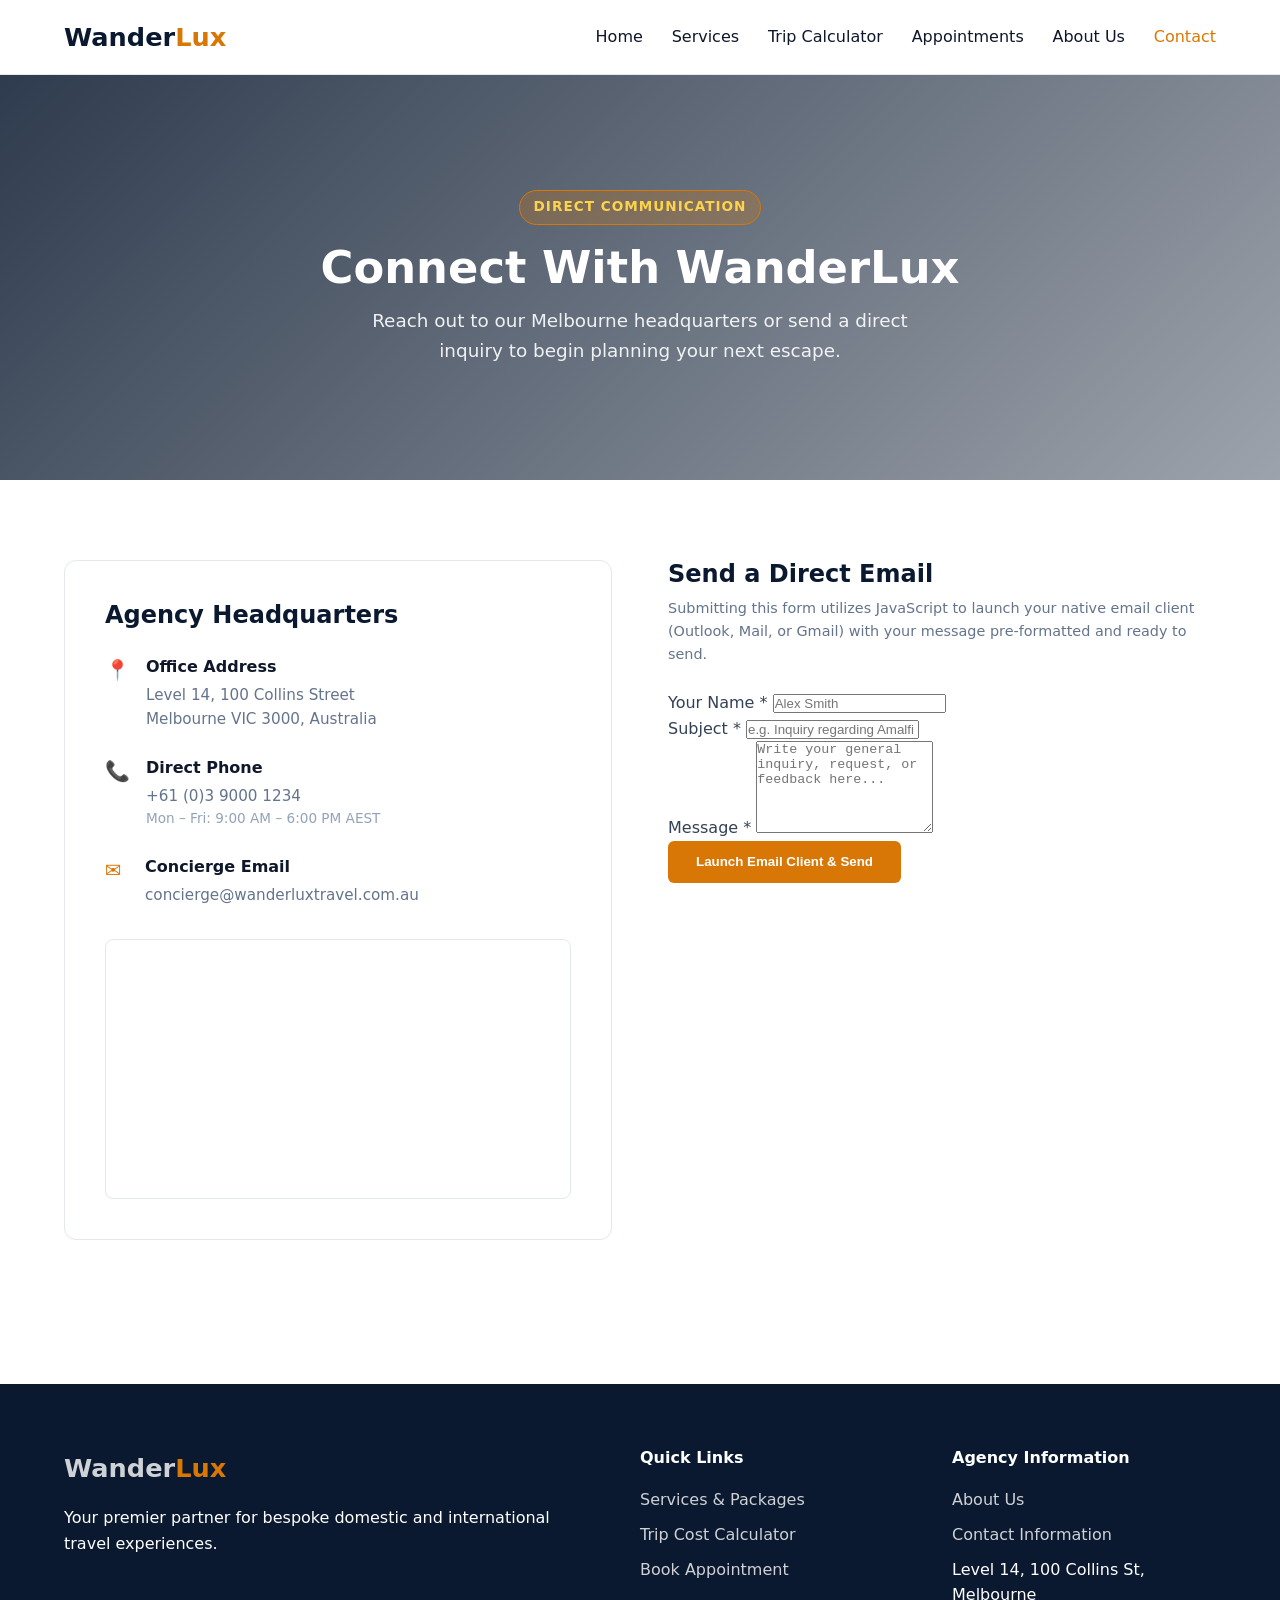
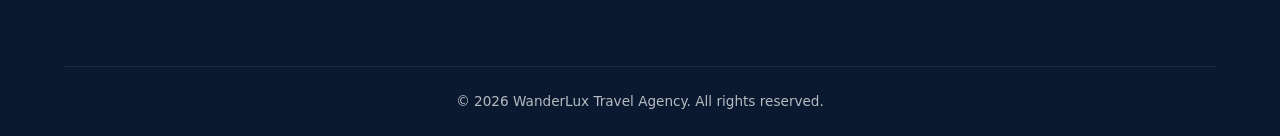
==== contact.html @ ad2e974f "Add files via upload" ====
<!DOCTYPE html>
<html lang="en">
<head>
  <meta charset="UTF-8" />
  <meta name="viewport" content="width=device-width, initial-scale=1.0" />
  <meta name="description" content="Get in touch with WanderLux Travel Agency. Visit our Melbourne CBD office, give us a call, or send an inquiry directly through our interactive contact form." />
  <title>Contact Us | WanderLux Travel Agency</title>
  <link rel="stylesheet" href="style.css" />
  <style>
    .page-hero {
      position: relative;
      height: 45vh;
      min-height: 350px;
      background: linear-gradient(135deg, rgba(10, 25, 47, 0.85) 0%, rgba(10, 25, 47, 0.4) 100%), 
                  url('https://images.unsplash.com/photo-1423666639041-f56000c27a9a?auto=format&fit=crop&w=1920&q=80') center/cover no-repeat;
      display: flex;
      align-items: center;
      justify-content: center;
      text-align: center;
      color: var(--white);
    }
    .page-hero h1 {
      color: var(--white);
      font-size: 2.8rem;
      margin-bottom: 0.75rem;
    }
    .page-hero p {
      font-size: 1.15rem;
      max-width: 600px;
      margin: 0 auto;
      opacity: 0.9;
    }

    .contact-grid {
      display: grid;
      grid-template-columns: 1fr 1fr;
      gap: 3.5rem;
      align-items: start;
    }
    .contact-details-box {
      background: var(--white);
      padding: 2.5rem;
      border-radius: 12px;
      border: 1px solid var(--border);
      box-shadow: var(--shadow-sm);
    }
    .contact-details-box h3 {
      font-size: 1.5rem;
      margin-bottom: 1.5rem;
      color: var(--primary);
    }
    .info-item {
      display: flex;
      gap: 1rem;
      margin-bottom: 1.5rem;
      align-items: flex-start;
    }
    .info-icon {
      font-size: 1.25rem;
      color: var(--accent);
      min-width: 24px;
    }
    .info-text strong {
      display: block;
      color: var(--text-dark);
      margin-bottom: 0.2rem;
    }
    .info-text p, .info-text a {
      color: #64748B;
      text-decoration: none;
      font-size: 0.95rem;
    }
    .info-text a:hover {
      color: var(--accent);
    }

    .map-container {
      margin-top: 2rem;
      border-radius: 8px;
      overflow: hidden;
      border: 1px solid var(--border);
      height: 260px;
    }
    .map-container iframe {
      width: 100%;
      height: 100%;
      border: 0;
    }

    @media (max-width: 900px) {
      .contact-grid {
        grid-template-columns: 1fr;
      }
    }
  </style>
</head>
<body>

  <header class="header">
    <nav class="nav container" aria-label="Main Navigation">
      <a href="index.html" class="logo">Wander<span>Lux</span></a>
      
      <button class="nav-toggle" aria-label="Toggle navigation menu" id="navToggle">
        <span class="hamburger"></span>
      </button>

      <ul class="nav-menu" id="navMenu">
        <li><a href="index.html" class="nav-link">Home</a></li>
        <li><a href="services.html" class="nav-link">Services</a></li>
        <li><a href="calculator.html" class="nav-link">Trip Calculator</a></li>
        <li><a href="appointment.html" class="nav-link">Appointments</a></li>
        <li><a href="about.html" class="nav-link">About Us</a></li>
        <li><a href="contact.html" class="nav-link active">Contact</a></li>
      </ul>
    </nav>
  </header>

  <main>
    <section class="page-hero" aria-label="Contact Header">
      <div class="container reveal">
        <span class="badge">Direct Communication</span>
        <h1>Connect With WanderLux</h1>
        <p>Reach out to our Melbourne headquarters or send a direct inquiry to begin planning your next escape.</p>
      </div>
    </section>

    <section class="section container">
      <div class="contact-grid reveal">
        
        <div class="contact-details-box">
          <h3>Agency Headquarters</h3>
          
          <div class="info-item">
            <span class="info-icon">📍</span>
            <div class="info-text">
              <strong>Office Address</strong>
              <p>Level 14, 100 Collins Street<br />Melbourne VIC 3000, Australia</p>
            </div>
          </div>

          <div class="info-item">
            <span class="info-icon">📞</span>
            <div class="info-text">
              <strong>Direct Phone</strong>
              <p><a href="tel:+61390001234">+61 (0)3 9000 1234</a></p>
              <p style="font-size: 0.85rem; color: #94A3B8;">Mon – Fri: 9:00 AM – 6:00 PM AEST</p>
            </div>
          </div>

          <div class="info-item">
            <span class="info-icon">✉️</span>
            <div class="info-text">
              <strong>Concierge Email</strong>
              <p><a href="mailto:concierge@wanderluxtravel.com.au">concierge@wanderluxtravel.com.au</a></p>
            </div>
          </div>

          <div class="map-container" aria-label="Location Map of WanderLux Headquarters">
            <iframe 
              src="https://www.google.com/maps/embed?pb=!1m18!1m12!1m3!1d3151.83543450937!2d144.96811331584484!3d-37.81720997975195!2m3!1f0!2f0!3f0!3m2!1i1024!2i768!4f13.1!3m3!1m2!1s0x6ad642b8c21cb29b%3A0x1c045678462e3510!2s100%20Collins%20St%2C%20Melbourne%20VIC%203000%2C%20Australia!5e0!3m2!1sen!2sau!4v1680000000000!5m2!1sen!2sau" 
              allowfullscreen="" 
              loading="lazy" 
              referrerpolicy="no-referrer-when-downgrade"
              title="Google Map showing WanderLux Office at 100 Collins Street, Melbourne">
            </iframe>
          </div>
        </div>

        <form id="directContactForm" class="form-box" aria-label="Direct Email Contact Form">
          <h3 style="font-size: 1.5rem; margin-bottom: 0.5rem; color: var(--primary);">Send a Direct Email</h3>
          <p style="font-size: 0.9rem; color: #64748B; margin-bottom: 1.5rem;">
            Submitting this form utilizes JavaScript to launch your native email client (Outlook, Mail, or Gmail) with your message pre-formatted and ready to send.
          </p>
          
          <div class="form-group">
            <label for="contactName">Your Name *</label>
            <input type="text" id="contactName" required placeholder="Alex Smith" autocomplete="name" />
          </div>

          <div class="form-group">
            <label for="contactSubject">Subject *</label>
            <input type="text" id="contactSubject" required placeholder="e.g. Inquiry regarding Amalfi Coast packages" />
          </div>

          <div class="form-group">
            <label for="contactBody">Message *</label>
            <textarea id="contactBody" rows="6" required placeholder="Write your general inquiry, request, or feedback here..."></textarea>
          </div>

          <button type="submit" class="btn btn-primary btn-block">Launch Email Client & Send</button>
        </form>

      </div>
    </section>
  </main>

  <footer class="footer">
    <div class="container footer-grid">
      <div class="footer-col">
        <a href="index.html" class="logo footer-logo">Wander<span>Lux</span></a>
        <p>Your premier partner for bespoke domestic and international travel experiences.</p>
      </div>
      <div class="footer-col">
        <h4>Quick Links</h4>
        <ul>
          <li><a href="services.html">Services & Packages</a></li>
          <li><a href="calculator.html">Trip Cost Calculator</a></li>
          <li><a href="appointment.html">Book Appointment</a></li>
        </ul>
      </div>
      <div class="footer-col">
        <h4>Agency Information</h4>
        <ul>
          <li><a href="about.html">About Us</a></li>
          <li><a href="contact.html">Contact Information</a></li>
          <li><span>Level 14, 100 Collins St, Melbourne</span></li>
        </ul>
      </div>
    </div>
    <div class="footer-bottom container">
      <p>&copy; 2026 WanderLux Travel Agency. All rights reserved.</p>
    </div>
  </footer>

  <script src="script.js"></script>
</body>
</html>
---- style.css ----
:root {
  --primary: #0A192F;
  --primary-light: #172A45;
  --accent: #D97706;
  --accent-hover: #B45309;
  --text-main: #334155;
  --text-dark: #0F172A;
  --bg-light: #F8FAFC;
  --white: #FFFFFF;
  --border: #E2E8F0;
  --font-stack: system-ui, -apple-system, BlinkMacSystemFont, 'Segoe UI', Roboto, sans-serif;
}

* { margin: 0; padding: 0; box-sizing: border-box; }
html { scroll-behavior: smooth; font-family: var(--font-stack); color: var(--text-main); line-height: 1.6; }
body { background-color: var(--white); overflow-x: hidden; padding-top: 75px; }

.container { width: 90%; max-width: 1200px; margin: 0 auto; }
.section { padding: 5rem 0; }
.bg-light { background-color: var(--bg-light); }
h1, h2, h3, h4 { color: var(--text-dark); font-weight: 700; line-height: 1.2; }
h2 { font-size: 2.2rem; margin-bottom: 0.5rem; }
.lead { font-size: 1.2rem; color: #475569; margin-bottom: 1.5rem; }
.section-header { text-align: center; max-width: 650px; margin: 0 auto 3.5rem auto; }
.center-btn { text-align: center; margin-top: 3rem; }

.btn { display: inline-block; padding: 0.85rem 1.75rem; font-weight: 600; border-radius: 6px; text-decoration: none; cursor: pointer; border: none; transition: all 0.3s ease; }
.btn-primary { background-color: var(--accent); color: var(--white); }
.btn-primary:hover { background-color: var(--accent-hover); transform: translateY(-2px); }
.btn-secondary { background-color: var(--primary); color: var(--white); }
.btn-secondary:hover { background-color: var(--primary-light); transform: translateY(-2px); }
.btn-outline { background-color: transparent; border: 2px solid var(--white); color: var(--white); }
.btn-outline:hover { background-color: var(--white); color: var(--primary); }

.header { position: fixed; top: 0; left: 0; width: 100%; background: rgba(255, 255, 255, 0.95); backdrop-filter: blur(8px); border-bottom: 1px solid var(--border); z-index: 1000; height: 75px; }
.nav { display: flex; justify-content: space-between; align-items: center; height: 100%; }
.logo { font-size: 1.6rem; font-weight: 800; color: var(--primary); text-decoration: none; }
.logo span { color: var(--accent); }
.nav-menu { display: flex; list-style: none; gap: 1.8rem; }
.nav-link { text-decoration: none; color: var(--text-dark); font-weight: 500; transition: color 0.2s; }
.nav-link:hover, .nav-link.active { color: var(--accent); }
.nav-toggle { display: none; background: none; border: none; cursor: pointer; padding: 0.5rem; }
.hamburger, .hamburger::before, .hamburger::after { display: block; width: 25px; height: 3px; background-color: var(--primary); position: relative; transition: all 0.3s; }
.hamburger::before, .hamburger::after { content: ''; position: absolute; left: 0; }
.hamburger::before { top: -8px; }
.hamburger::after { top: 8px; }

.hero-carousel { position: relative; height: 85vh; min-height: 550px; overflow: hidden; }
.slide { position: absolute; top: 0; left: 0; width: 100%; height: 100%; background-size: cover; background-position: center; opacity: 0; transition: opacity 1s ease-in-out; display: flex; align-items: center; }
.slide.active { opacity: 1; z-index: 1; }
.slide-overlay { position: absolute; top: 0; left: 0; width: 100%; height: 100%; background: linear-gradient(135deg, rgba(10,25,47,0.85) 0%, rgba(10,25,47,0.3) 100%); }
.hero-content { position: relative; z-index: 2; color: var(--white); max-width: 700px; }
.badge { display: inline-block; padding: 0.35rem 0.85rem; background: rgba(217,119,6,0.25); border: 1px solid var(--accent); color: #FCD34D; border-radius: 50px; font-size: 0.85rem; font-weight: 600; margin-bottom: 1rem; text-transform: uppercase; letter-spacing: 1px; }
.hero-content h1 { color: var(--white); font-size: 3.2rem; margin-bottom: 1.25rem; }
.hero-content p { font-size: 1.2rem; margin-bottom: 2rem; opacity: 0.9; }
.hero-actions { display: flex; gap: 1rem; }

.carousel-control { position: absolute; top: 50%; transform: translateY(-50%); z-index: 10; background: rgba(255,255,255,0.2); border: none; color: white; font-size: 1.5rem; padding: 0.8rem 1rem; cursor: pointer; transition: background 0.3s; }
.carousel-control:hover { background: rgba(255,255,255,0.5); }
.carousel-control.prev { left: 20px; }
.carousel-control.next { right: 20px; }
.carousel-indicators { position: absolute; bottom: 25px; left: 50%; transform: translateX(-50%); z-index: 10; display: flex; gap: 10px; }
.dot { width: 12px; height: 12px; border-radius: 50%; background: rgba(255,255,255,0.4); cursor: pointer; transition: background 0.3s; }
.dot.active { background: var(--accent); }

.intro-grid { display: grid; grid-template-columns: 1fr 1fr; gap: 3.5rem; align-items: center; }
.intro-image img { width: 100%; border-radius: 12px; box-shadow: 0 10px 25px rgba(0,0,0,0.1); }
.intro-highlights { display: flex; gap: 2rem; margin-top: 2rem; padding-top: 1.5rem; border-top: 1px solid var(--border); }
.stat-box h3 { font-size: 2rem; color: var(--accent); }
.stat-box span { font-size: 0.9rem; font-weight: 600; color: var(--text-dark); }

.grid-3 { display: grid; grid-template-columns: repeat(auto-fit, minmax(300px, 1fr)); gap: 2rem; }
.package-card { background: var(--white); border-radius: 10px; overflow: hidden; box-shadow: 0 4px 6px rgba(0,0,0,0.05); border: 1px solid var(--border); transition: transform 0.3s, box-shadow 0.3s; display: flex; flex-direction: column; }
.package-card:hover { transform: translateY(-8px); box-shadow: 0 15px 25px rgba(0,0,0,0.1); }
.card-image { position: relative; height: 220px; }
.card-image img { width: 100%; height: 100%; object-fit: cover; }
.package-tag { position: absolute; top: 15px; right: 15px; background: var(--primary); color: var(--white); font-size: 0.8rem; font-weight: 600; padding: 0.3rem 0.7rem; border-radius: 4px; }
.card-body { padding: 1.5rem; display: flex; flex-direction: column; flex-grow: 1; }
.package-meta { display: flex; justify-content: space-between; font-size: 0.85rem; color: #64748B; margin-bottom: 0.75rem; font-weight: 500; }
.card-body h3 { font-size: 1.3rem; margin-bottom: 0.5rem; }
.card-footer { margin-top: auto; padding-top: 1.25rem; border-top: 1px solid var(--border); display: flex; justify-content: space-between; align-items: center; }
.price { font-weight: 700; color: var(--text-dark); }
.link-arrow { color: var(--accent); font-weight: 600; text-decoration: none; }

.cta-banner { background: linear-gradient(135deg, var(--primary) 0%, var(--primary-light) 100%); border-radius: 16px; padding: 4rem 2rem; text-align: center; color: var(--white); margin: 3rem auto; }
.cta-content h2 { color: var(--white); margin-bottom: 1rem; }
.cta-content p { max-width: 600px; margin: 0 auto 2rem auto; opacity: 0.9; }
.cta-content .hero-actions { justify-content: center; }

.footer { background: var(--primary); color: var(--white); padding: 4rem 0 1.5rem 0; margin-top: 4rem; }
.footer-grid { display: grid; grid-template-columns: 2fr 1fr 1fr; gap: 3rem; margin-bottom: 3rem; }
.footer-logo { display: inline-block; margin-bottom: 1rem; }
.footer-col h4 { color: var(--white); margin-bottom: 1.2rem; }
.footer-col ul { list-style: none; }
.footer-col ul li { margin-bottom: 0.6rem; }
.footer-col a { color: rgba(255,255,255,0.8); text-decoration: none; transition: color 0.2s; }
.footer-col a:hover { color: var(--accent); }
.footer-bottom { border-top: 1px solid rgba(255,255,255,0.1); padding-top: 1.5rem; text-align: center; font-size: 0.85rem; opacity: 0.7; }

.reveal { opacity: 0; transform: translateY(35px); transition: opacity 0.8s ease-out, transform 0.8s ease-out; }
.reveal.active { opacity: 1; transform: translateY(0); }

@media (max-width: 900px) {
  .intro-grid, .footer-grid { grid-template-columns: 1fr; gap: 2rem; }
  .hero-content h1 { font-size: 2.5rem; }
}
@media (max-width: 768px) {
  .nav-toggle { display: block; }
  .nav-menu { position: fixed; top: 75px; right: -100%; flex-direction: column; background: var(--white); width: 80%; height: calc(100vh - 75px); padding: 2.5rem; box-shadow: -5px 0 15px rgba(0,0,0,0.1); transition: right 0.3s; }
  .nav-menu.active { right: 0; }
  .hero-actions { flex-direction: column; }
}
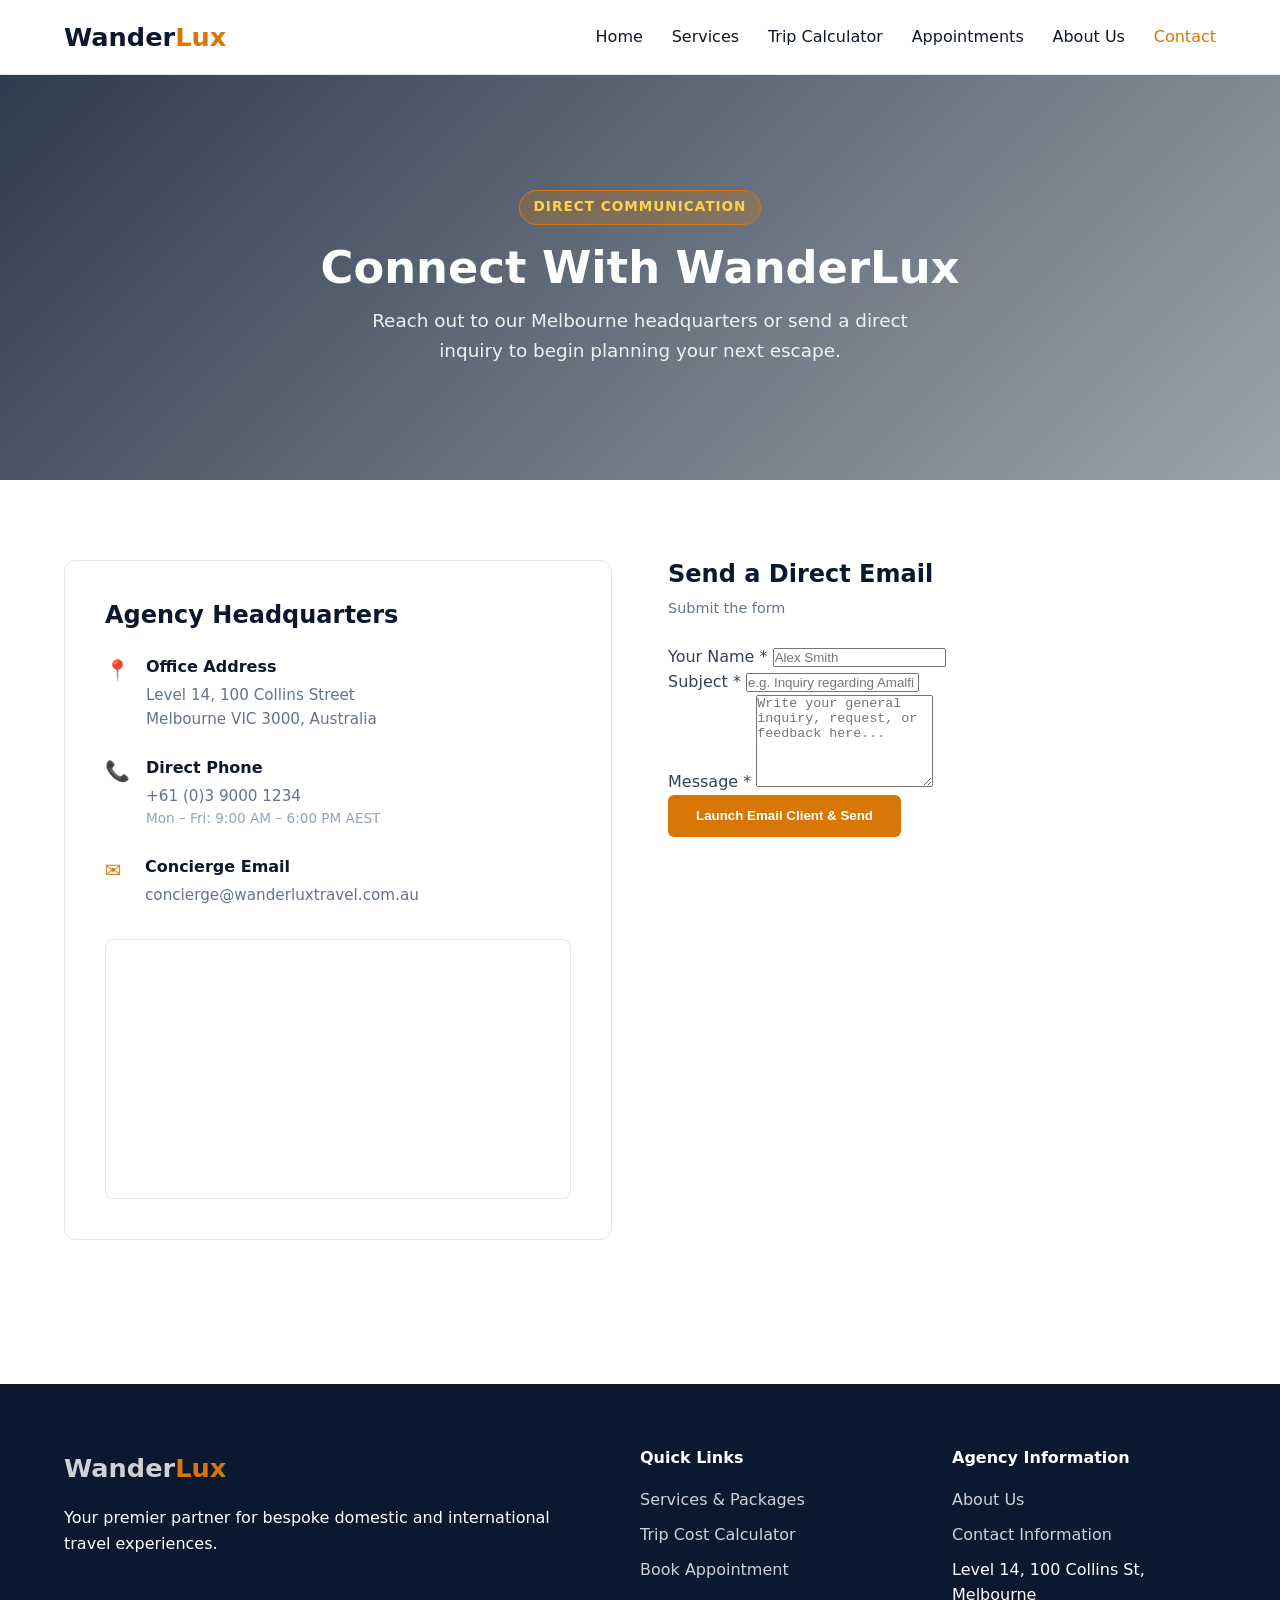
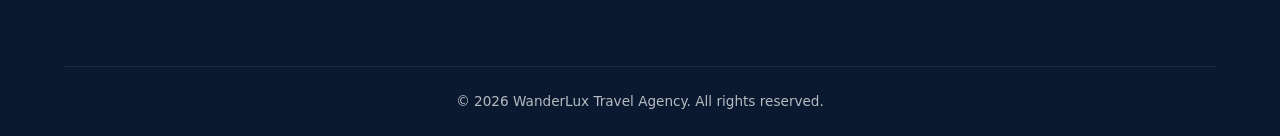
==== commit 1c929d9e: "Fix HTML formatting and structure in contact.html" ====
--- a/contact.html
+++ b/contact.html
@@ -169,8 +169,7 @@
         <form id="directContactForm" class="form-box" aria-label="Direct Email Contact Form">
           <h3 style="font-size: 1.5rem; margin-bottom: 0.5rem; color: var(--primary);">Send a Direct Email</h3>
           <p style="font-size: 0.9rem; color: #64748B; margin-bottom: 1.5rem;">
-            Submitting this form utilizes JavaScript to launch your native email client (Outlook, Mail, or Gmail) with your message pre-formatted and ready to send.
-          </p>
+Submit the form          </p>
           
           <div class="form-group">
             <label for="contactName">Your Name *</label>
@@ -224,4 +223,4 @@
 
   <script src="script.js"></script>
 </body>
-</html>+</html>
